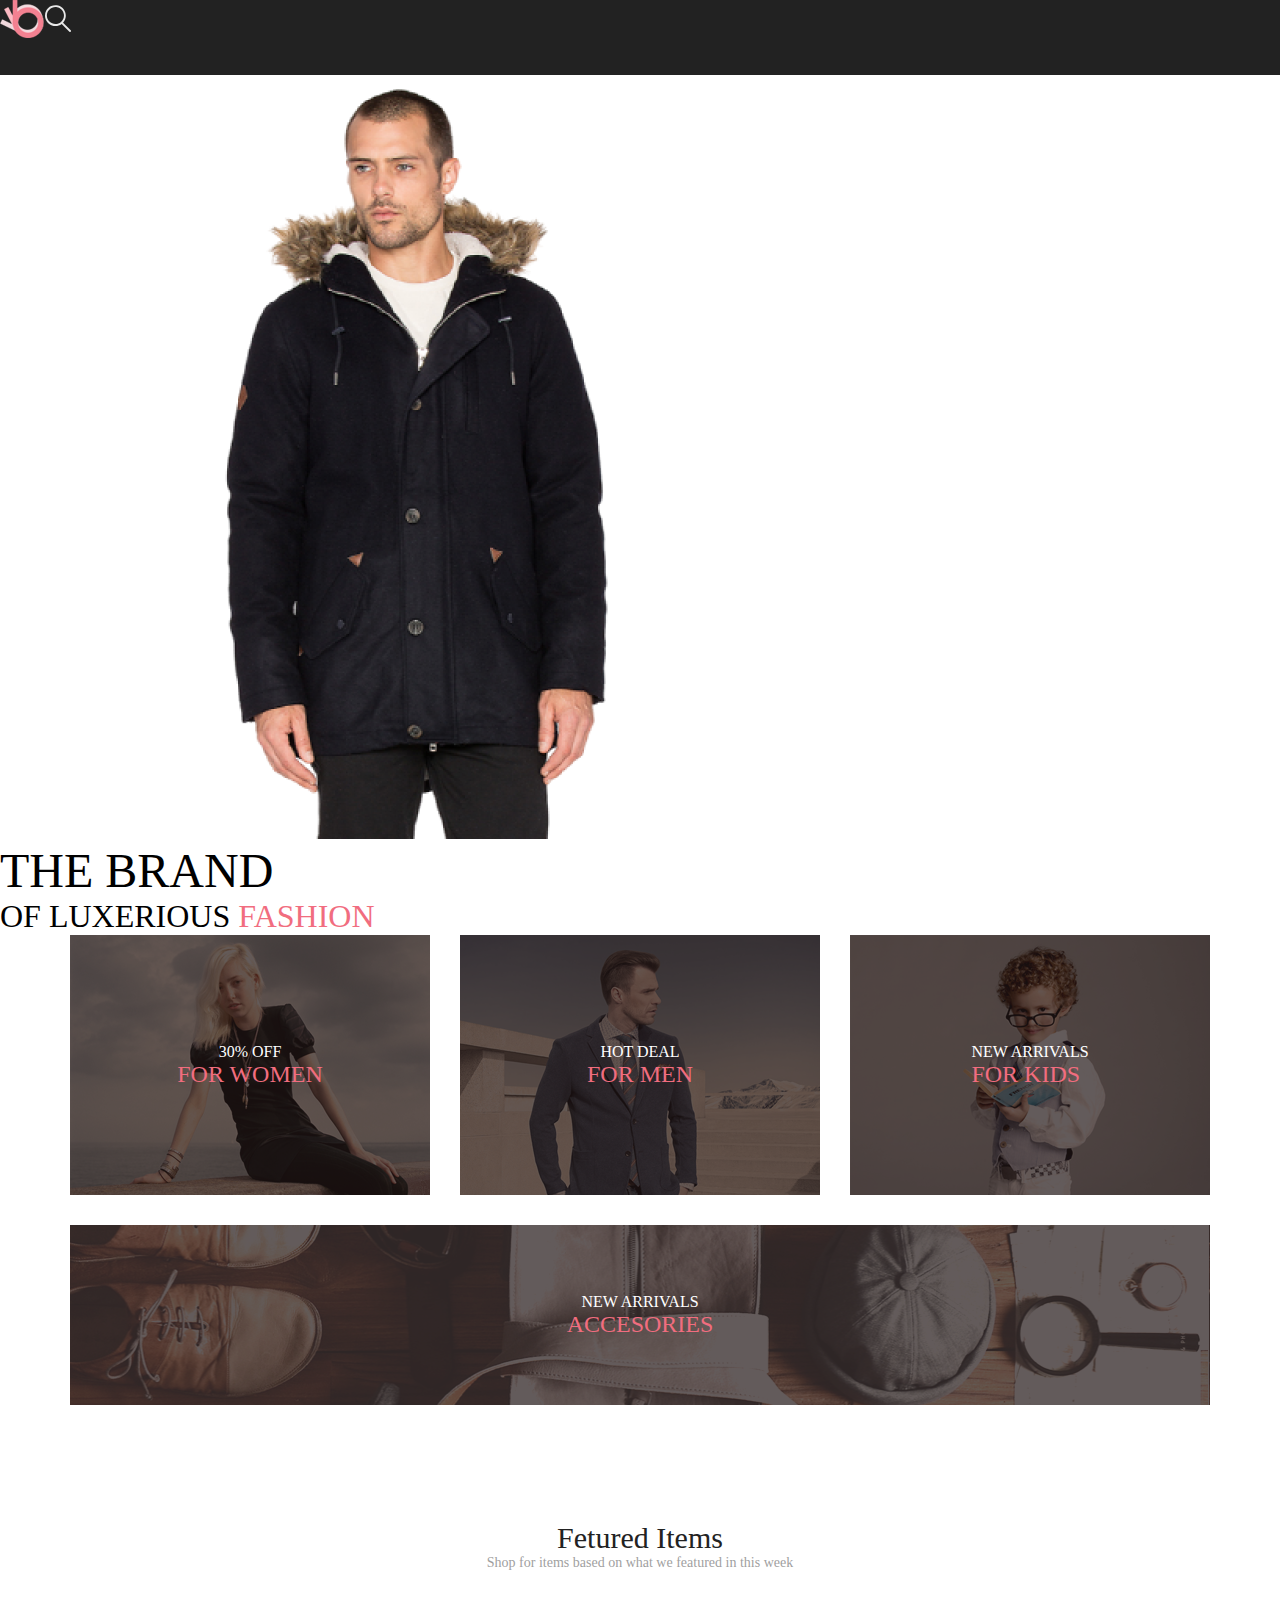
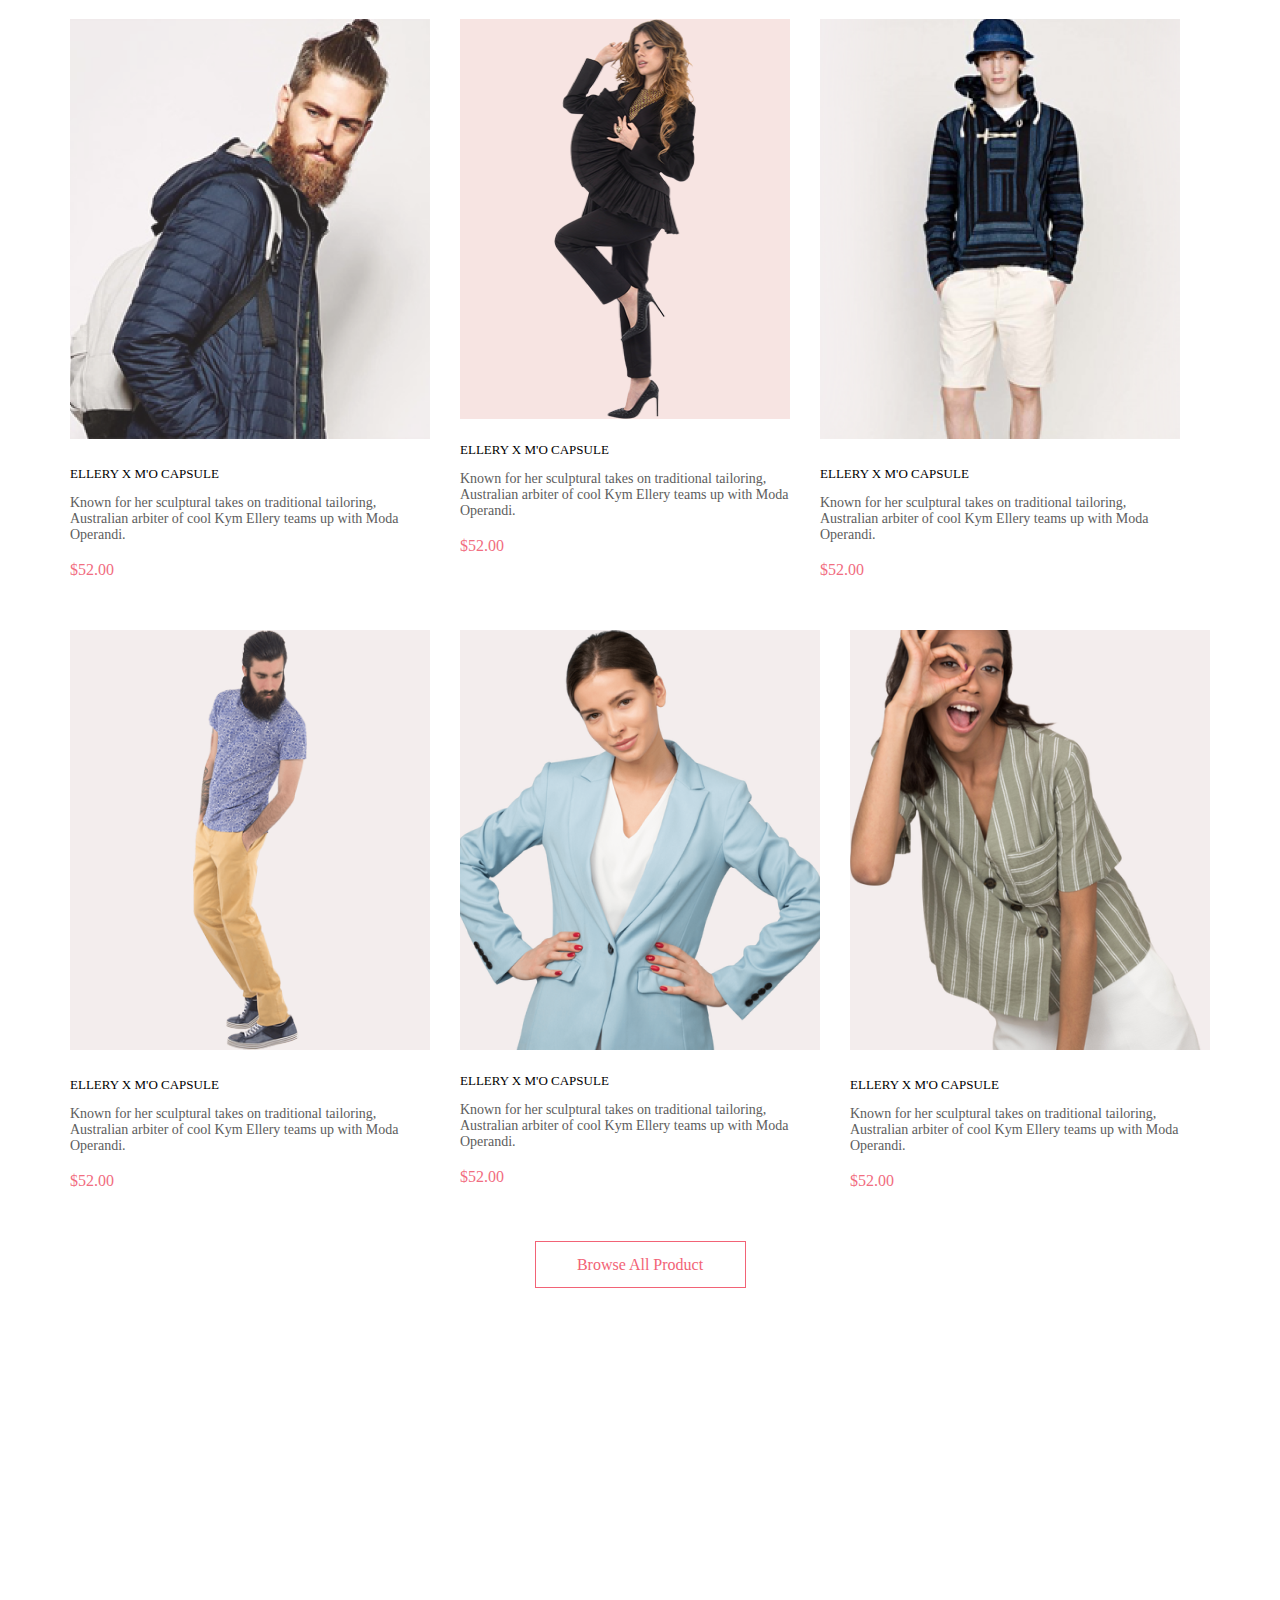
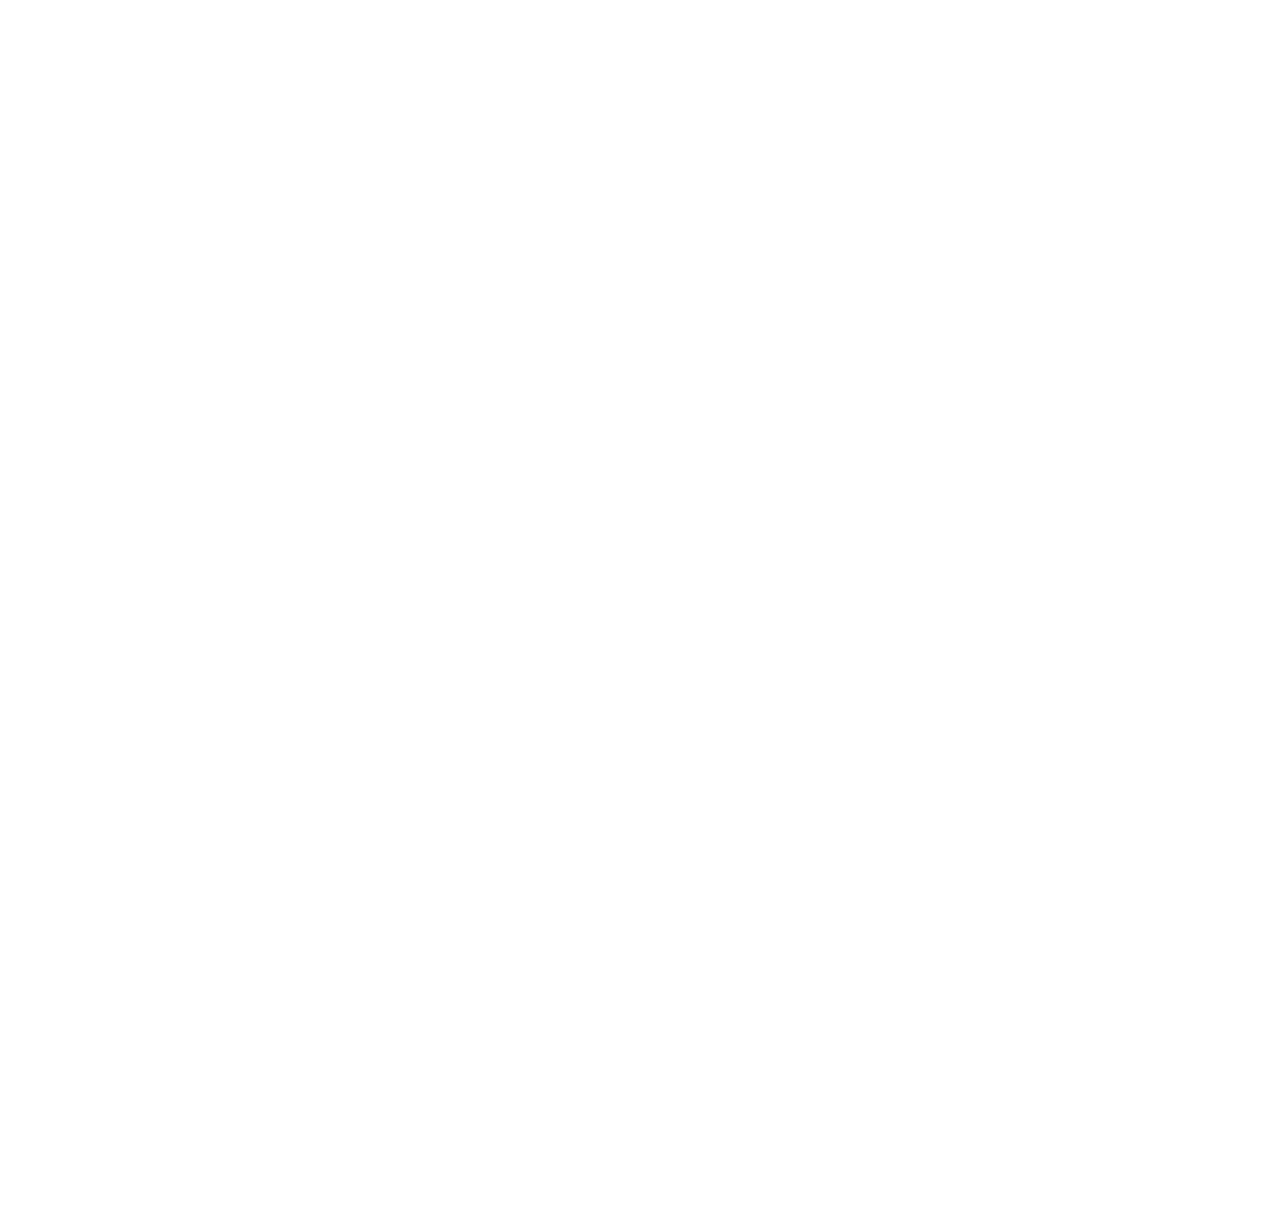
==== index.html @ bfa0432d "example" ====
<!DOCTYPE html>
<html lang="en">
	<head>
		<meta charset="UTF-8" />
		<meta http-equiv="X-UA-Compatible" content="IE=edge" />
		<meta name="viewport" content="width=device-width, initial-scale=1.0" />
		<title>Document</title>
		<link rel="stylesheet" href="style.css" />
	</head>
	<body>
		<div class="mega_container">
			<div class="header">
				<div class="header-box">
					<div class="header-box__left">
						<img src="foto/top/Group 2.svg" alt="">
						<img src="foto/top/Forma 1(1).svg" alt="">
					</div>
					<div class="header-box__right">

					</div>
				</div>
			</div>
			<div class="men">
				<div class="men__foto">
					<img src="Layer_57-removebg-preview 1.png" alt="" />
				</div>
				<div class="men__text">
					<span class="men__text__h1">THE BRAND</span> <br />
					<span class="men__text__h3">
						OF LUXERIOUS <span class="men__colortext">FASHION</span>
					</span>
				</div>
			</div>
			<div class="content">
				<div class="container">
					<div class="item item__woman">
						<div class="item-black"></div>
						<div class="text-box">
							<span class="text-box__white">30% OFF</span>
							<span class="text-box__red">FOR WOMEN</span>
						</div>
					</div>

					<div class="item item__man">
						<div class="item-black"></div>
						<div class="text-box">
							<span class="text-box__white">HOT DEAL</span>
							<span class="text-box__red">FOR MEN</span>
						</div>
					</div>
					<div class="item item__child">
						<div class="item-black"></div>
						<div class="text-box">
							<span class="text-box__white">NEW ARRIVALS</span>
							<span class="text-box__red">FOR KIDS</span>
						</div>
					</div>
				</div>
				<div class="acces">
					<div class="accesories">
						<div class="item-black"></div>
						<span class="text-box__white">NEW ARRIVALS</span>

						<span class="text-box__red">ACCESORIES</span>
					</div>
				</div>
			</div>
			<div class="fetured-items">
				<div class="fetured-items__textbox">
					<div class="fetured-items__h1">Fetured Items</div>
					<div class="fetured-items__text">
						Shop for items based on what we featured in this week
					</div>
				</div>
				<div class="fetured-items__mega-box">
					<div class="fetured-items__box">
						<div class="fetured-items__box-foto">
							<img src="foto/fetured/fetured-men.png" alt="" />
						</div>
						<div class="fetured-items__box__text">
							<div class="fetured-items__box__text__strong">
								ELLERY X M'O CAPSULE
							</div>

							<div class="fetured-items__box__text__text">
								Known for her sculptural takes on traditional
								tailoring, Australian arbiter of cool Kym Ellery
								teams up with Moda Operandi.
							</div>
							<div class="fetured-items__box__text__cost">
								$52.00
							</div>
						</div>
					</div>

					<div class="fetured-items__box">
						<div class="fetured-items__box-foto foto-center">
							<img src="foto/fetured/Layer 51.png" alt="" />
						</div>
						<div class="fetured-items__box__text">
							<div class="fetured-items__box__text__strong">
								ELLERY X M'O CAPSULE
							</div>

							<div class="fetured-items__box__text__text">
								Known for her sculptural takes on traditional
								tailoring, Australian arbiter of cool Kym Ellery
								teams up with Moda Operandi.
							</div>
							<div class="fetured-items__box__text__cost">
								$52.00
							</div>
						</div>
					</div>
					<div class="fetured-items__box">
						<div class="fetured-items__box-foto">
							<img src="foto/fetured/3.png" alt="" />
						</div>
						<div class="fetured-items__box__text">
							<div class="fetured-items__box__text__strong">
								ELLERY X M'O CAPSULE
							</div>

							<div class="fetured-items__box__text__text">
								Known for her sculptural takes on traditional
								tailoring, Australian arbiter of cool Kym Ellery
								teams up with Moda Operandi.
							</div>
							<div class="fetured-items__box__text__cost">
								$52.00
							</div>
						</div>
					</div>
				</div>
				<div class="fetured-items__mega-box">
					<div class="fetured-items__box">
						<div class="fetured-items__box-foto">
							<img src="foto/fetured/4.png" alt="" />
						</div>
						<div class="fetured-items__box__text">
							<div class="fetured-items__box__text__strong">
								ELLERY X M'O CAPSULE
							</div>

							<div class="fetured-items__box__text__text">
								Known for her sculptural takes on traditional tailoring, Australian arbiter of cool Kym Ellery teams up with Moda Operandi.
							</div>
							<div class="fetured-items__box__text__cost">
								$52.00
							</div>
						</div>
					</div>

					<div class="fetured-items__box">
						<div class="fetured-items__box-foto foto-center">
							<img src="foto/fetured/5.png" alt="" />
						</div>
						<div class="fetured-items__box__text">
							<div class="fetured-items__box__text__strong">
								ELLERY X M'O CAPSULE
							</div>

							<div class="fetured-items__box__text__text">
								Known for her sculptural takes on traditional tailoring, Australian arbiter of cool Kym Ellery teams up with Moda Operandi.
							</div>
							<div class="fetured-items__box__text__cost">
								$52.00
							</div>
						</div>
					</div>
					<div class="fetured-items__box">
						<div class="fetured-items__box-foto">
							<img src="foto/fetured/6.png" alt="" />
						</div>
						<div class="fetured-items__box__text">
							<div class="fetured-items__box__text__strong">
								ELLERY X M'O CAPSULE
							</div>

							<div class="fetured-items__box__text__text">
								Known for her sculptural takes on traditional tailoring, Australian arbiter of cool Kym Ellery teams up with Moda Operandi.
							</div>
							<div class="fetured-items__box__text__cost">
								$52.00
							</div>
						</div>
					</div>
				</div>
				<div class="featured-items__textdown">
					Browse All Product
				</div>
			</div>
			<div class="black-delivery">
				
			</div>
			<div class="footer">
				
			</div>
		</div>
	</body>
</html>
---- style.css ----
* {
	margin: 0;
	padding: 0;
	box-sizing: border-box;

	font-family: Lato;
}

.mega_container {
	max-width: 1600px;
	margin: 0 auto;
}
.header {
	height: 75px;
	background-color: #222222;
}
.header-box{
	display: flex;
}
.header-box__left{
	
	display: flex;
	justify-content: center;
	align-items: center;
}
.header-box__right{
	display: flex;
}
----------------------------
.men {
	background-color: #f1e4e6;
	display: flex;
	align-items: center;
	margin-bottom: 65px;
}
-------------------------- .men__text {
	height: 92px;
	align-items: center;
	padding-left: 16px;
	border-left: 12px solid #f16d7f;
}
.men__text__h1 {
	font-size: 48px;
}
.men__text__h3 {
	font-size: 32px;
}
.men__colortext {
	color: #f16d7f;
}
.content {
	padding-bottom: 96px;
}
.item__woman {
	background-image: url(foto/woman.png);
	gap: 1;
}
.item__man {
	background-image: url(foto/man.png);
	gap: 1;
}
.item__child {
	background-image: url(foto/child.png);
	gap: 1;
}
.item {
	display: flex;
	width: 360px;
	height: 260px;
	background-size: no-repeat;
	background-position: center;
	background-size: cover;
	border: 0px solid #000;
	justify-content: center;
	align-items: center;
	position: relative;
	margin-left: 30px;
}

.item-black {
	width: 100%;
	height: 100%;
	background-color: rgba(33, 22, 22, 0.7);
	position: absolute;
	top: 0;
	left: 0;
}
.text-box {
	display: flex;
	flex-direction: column;
}
.text-box__red {
	color: #f16d7f;
	font-size: 24px;
	z-index: 2;
}
.text-box__white {
	color: #ffffff;
	font-size: 16px;
	text-align: center;
	z-index: 2;
}
.accesories {
	display: flex;
	background-image: url(foto/accesories.png);
	position: absolute;
	height: 180px;
	width: 1140px;
	justify-content: center;
	align-items: center;
	flex-direction: column;
}
.cont {
}
.acces {
	display: flex;
	justify-content: center;
	margin-bottom: 200px;
}

.container {
	width: 1200px;
	margin: 0 auto;
	display: flex;
	margin-bottom: 30px;
}

------------------------ .fetured-items {
	width: 1140px;
	border: 1px solid black;
	/*dont work????????*/
}
.fetured-items__textbox {
	display: flex;
	text-align: center;
	flex-direction: column;
	padding-bottom: 48px;
}
.fetured-items__h1 {
	color: #222222;
	font-size: 30px;
}
.fetured-items__box-foto {
	margin-bottom: 23.35px;
}
.fetured-items__text {
	font-size: 14px;
	color: #9f9f9f;
}
.fetured-items__mega-box {
	display: flex;
	width: 1140px;
	margin: 0 auto;
	margin-bottom: 30px;
}
.fetured-items__box{
width: 360px;
height: 581px;
margin-right: 30px;
}

.fetured-items__box__text__strong {
	font-size: 13px;
	font-weight: 400;
    margin-bottom: 12.65px;
}
.fetured-items__box__text__text{
	color: #5D5D5D;
	font-size: 14px;
	margin-bottom: 18px;
}
.fetured-items__box__text__cost{
	color: #F16D7F;
	font-size: 16px;

}
.foto-center{
	display: flex;
	justify-content: center;
	background-color: #F7E4E2 ;
}
.featured-items__textdown{
	width:  211px;
	height: 47px;
	border: 1px solid #F26376;
	display: flex;
	justify-content: center;
	align-items: center;
	font-size: 16px;
	color: #F26376;
	margin: 0 auto;
	margin-bottom: 95.5em;
}
-----------------------
.black-delivery{
	width: 1600px;
	height: 341px;
	background-color:#222224;
margin: 0 auto;
}
------------------------ 
.footer {
	height: 75px;
	background-color: #222222;
}
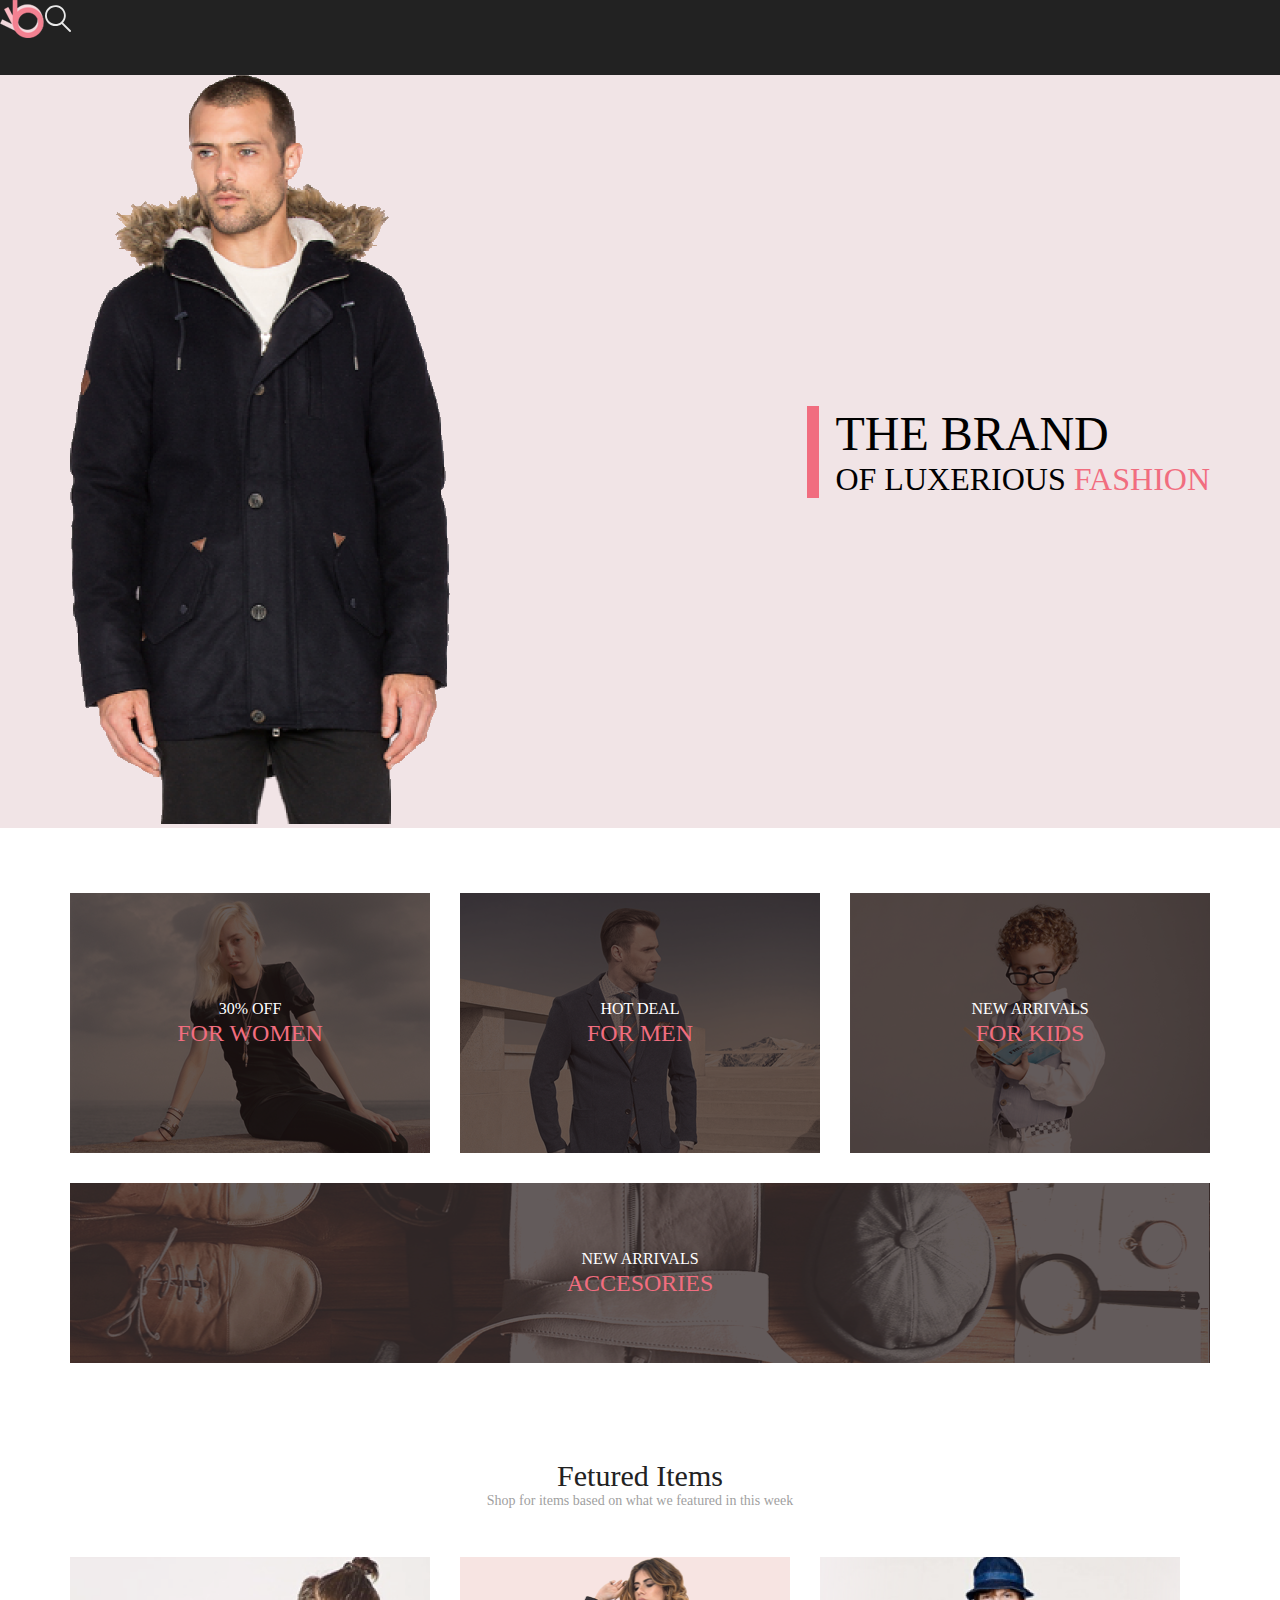
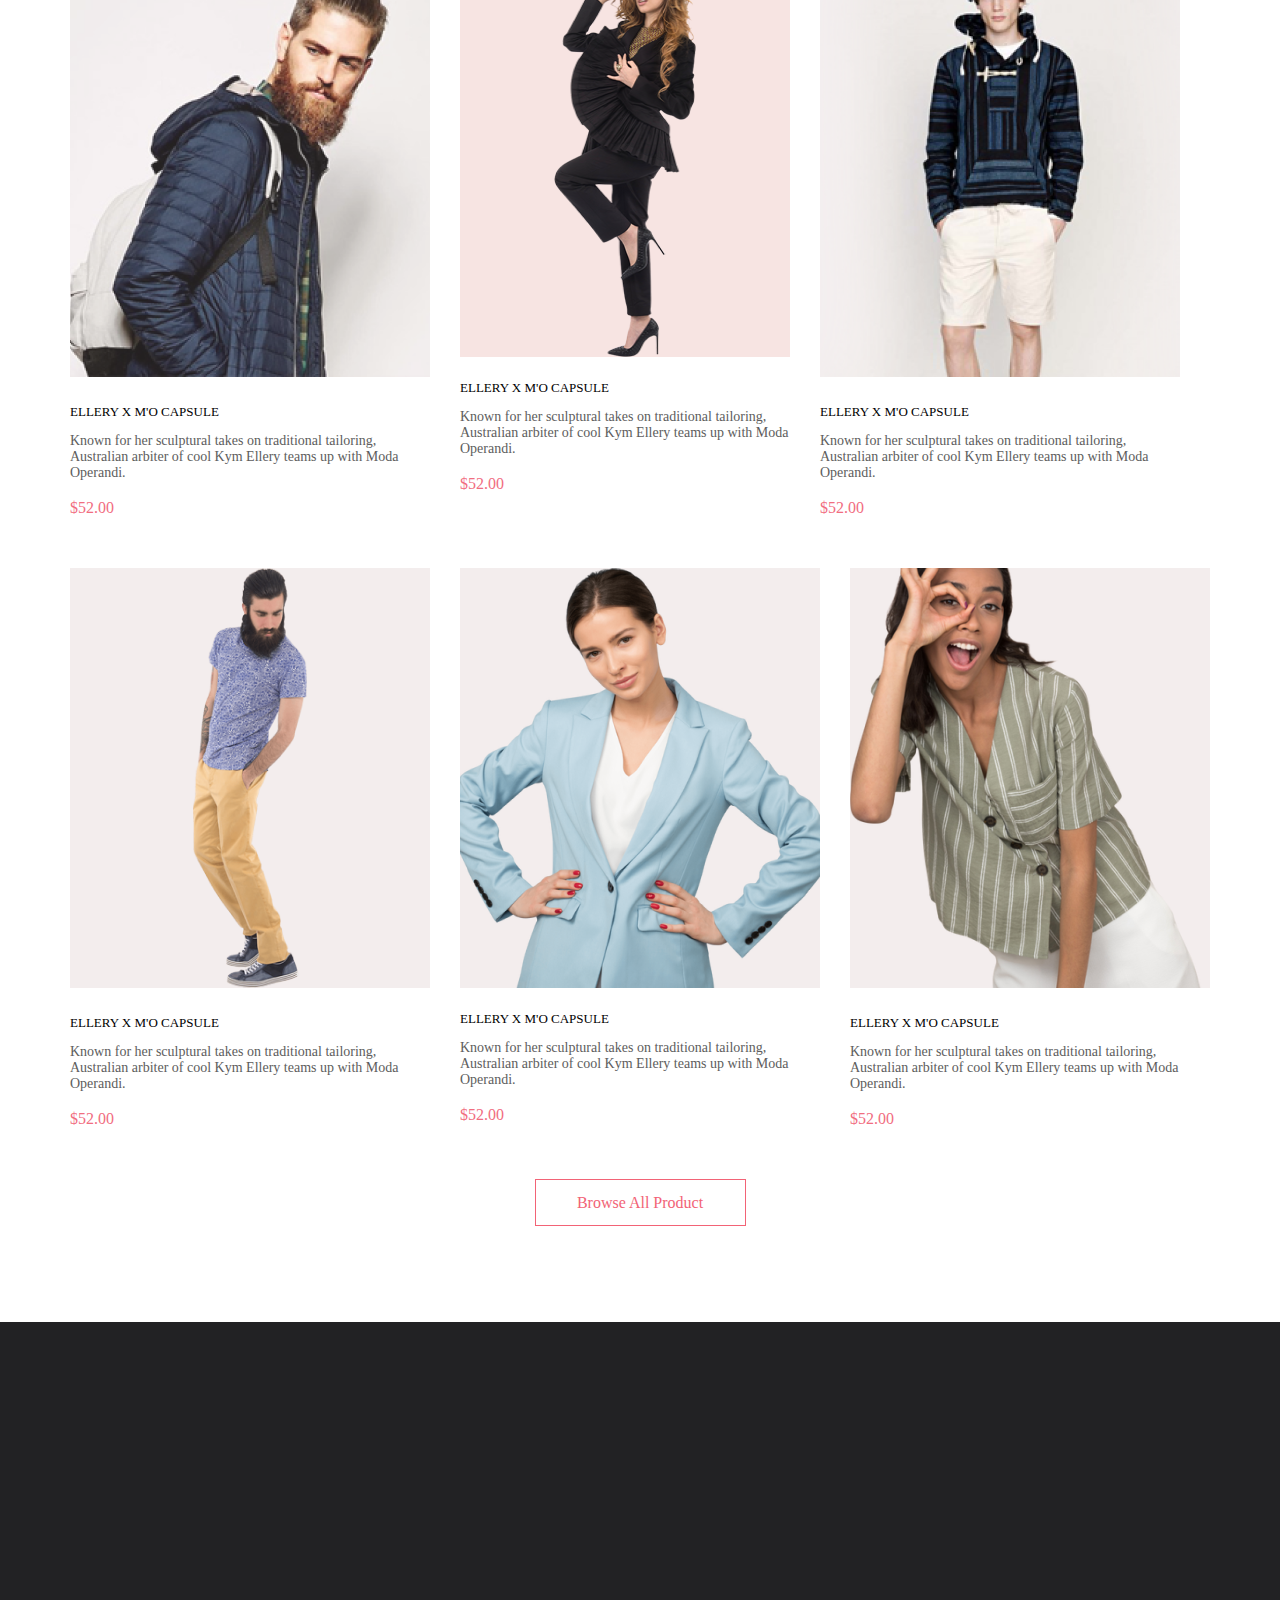
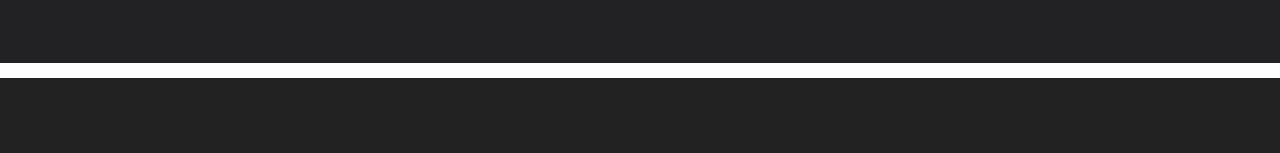
==== commit c9e19f3f: "exampl1" ====
--- a/index.html
+++ b/index.html
@@ -8,64 +8,68 @@
 		<link rel="stylesheet" href="style.css" />
 	</head>
 	<body>
-		<div class="mega_container">
-			<div class="header">
-				<div class="header-box">
-					<div class="header-box__left">
-						<img src="foto/top/Group 2.svg" alt="">
-						<img src="foto/top/Forma 1(1).svg" alt="">
-					</div>
-					<div class="header-box__right">
-
-					</div>
-				</div>
+		<header>
+			<div class="header-box">
+				<div class="header-box__left">
+					<img src="foto/top/Group 2.svg" alt="" />
+					<img src="foto/top/Forma 1(1).svg" alt="" />
+				</div>
+				<div class="header-box__right"></div>
 			</div>
-			<div class="men">
-				<div class="men__foto">
-					<img src="Layer_57-removebg-preview 1.png" alt="" />
-				</div>
-				<div class="men__text">
-					<span class="men__text__h1">THE BRAND</span> <br />
-					<span class="men__text__h3">
-						OF LUXERIOUS <span class="men__colortext">FASHION</span>
-					</span>
-				</div>
-			</div>
-			<div class="content">
-				<div class="container">
-					<div class="item item__woman">
-						<div class="item-black"></div>
-						<div class="text-box">
-							<span class="text-box__white">30% OFF</span>
-							<span class="text-box__red">FOR WOMEN</span>
-						</div>
-					</div>
-
-					<div class="item item__man">
-						<div class="item-black"></div>
-						<div class="text-box">
-							<span class="text-box__white">HOT DEAL</span>
-							<span class="text-box__red">FOR MEN</span>
-						</div>
-					</div>
-					<div class="item item__child">
-						<div class="item-black"></div>
-						<div class="text-box">
+		</header>
+		<main>
+			<section class="men">
+				<div class="wrapper">
+					<div class="men__container">
+						<div class="men__foto">
+							<img src="foto/Layer_57-removebg-preview 1.png" alt="" />
+						</div>
+						<div class="men__text">
+							<span class="men__text-h1">THE BRAND</span> <br />
+							<span class="men__text-h3">
+								OF LUXERIOUS
+								<span class="men__colortext">FASHION</span>
+							</span>
+						</div>
+					</div>
+				</div>
+			</section>
+			<section class="content">
+				<div class="wrapper">
+					<div class="container">
+						<div class="item item__woman">
+							<div class="item-black">
+								<span class="text-box__white">30% OFF</span>
+								<span class="text-box__red">FOR WOMEN</span>
+							</div>
+						</div>
+
+						<div class="item item__man">
+							<div class="item-black">
+								<span class="text-box__white">HOT DEAL</span>
+								<span class="text-box__red">FOR MEN</span>
+							</div>
+						</div>
+						<div class="item item__child">
+							<div class="item-black">
+								<span class="text-box__white"
+									>NEW ARRIVALS</span
+								>
+								<span class="text-box__red">FOR KIDS</span>
+							</div>
+						</div>
+					</div>
+
+					<div class="accesories">
+						<div class="item-black">
 							<span class="text-box__white">NEW ARRIVALS</span>
-							<span class="text-box__red">FOR KIDS</span>
-						</div>
-					</div>
-				</div>
-				<div class="acces">
-					<div class="accesories">
-						<div class="item-black"></div>
-						<span class="text-box__white">NEW ARRIVALS</span>
-
-						<span class="text-box__red">ACCESORIES</span>
-					</div>
-				</div>
-			</div>
-			<div class="fetured-items">
+
+							<span class="text-box__red">ACCESORIES</span>
+						</div>
+					</div>
+				</div>
+			</section>
+			<section class="fetured-items">
 				<div class="fetured-items__textbox">
 					<div class="fetured-items__h1">Fetured Items</div>
 					<div class="fetured-items__text">
@@ -143,7 +147,9 @@
 							</div>
 
 							<div class="fetured-items__box__text__text">
-								Known for her sculptural takes on traditional tailoring, Australian arbiter of cool Kym Ellery teams up with Moda Operandi.
+								Known for her sculptural takes on traditional
+								tailoring, Australian arbiter of cool Kym Ellery
+								teams up with Moda Operandi.
 							</div>
 							<div class="fetured-items__box__text__cost">
 								$52.00
@@ -161,7 +167,9 @@
 							</div>
 
 							<div class="fetured-items__box__text__text">
-								Known for her sculptural takes on traditional tailoring, Australian arbiter of cool Kym Ellery teams up with Moda Operandi.
+								Known for her sculptural takes on traditional
+								tailoring, Australian arbiter of cool Kym Ellery
+								teams up with Moda Operandi.
 							</div>
 							<div class="fetured-items__box__text__cost">
 								$52.00
@@ -178,24 +186,20 @@
 							</div>
 
 							<div class="fetured-items__box__text__text">
-								Known for her sculptural takes on traditional tailoring, Australian arbiter of cool Kym Ellery teams up with Moda Operandi.
-							</div>
-							<div class="fetured-items__box__text__cost">
-								$52.00
-							</div>
-						</div>
-					</div>
-				</div>
-				<div class="featured-items__textdown">
-					Browse All Product
-				</div>
-			</div>
-			<div class="black-delivery">
-				
-			</div>
-			<div class="footer">
-				
-			</div>
-		</div>
+								Known for her sculptural takes on traditional
+								tailoring, Australian arbiter of cool Kym Ellery
+								teams up with Moda Operandi.
+							</div>
+							<div class="fetured-items__box__text__cost">
+								$52.00
+							</div>
+						</div>
+					</div>
+				</div>
+				<div class="featured-items__textdown">Browse All Product</div>
+			</section>
+			<section class="black-delivery"></section>
+		</main>
+		<footer></footer>
 	</body>
 </html>
--- a/style.css
+++ b/style.css
@@ -6,43 +6,46 @@
 	font-family: Lato;
 }
 
-.mega_container {
-	max-width: 1600px;
-	margin: 0 auto;
-}
-.header {
+.wrapper {
+	width: 1140px;
+	margin: 0 auto;
+}
+header {
 	height: 75px;
 	background-color: #222222;
 }
-.header-box{
-	display: flex;
-}
-.header-box__left{
-	
-	display: flex;
-	justify-content: center;
-	align-items: center;
-}
-.header-box__right{
-	display: flex;
-}
-----------------------------
+.header-box {
+	display: flex;
+}
+.header-box__left {
+	display: flex;
+	justify-content: center;
+	align-items: center;
+}
+.header-box__right {
+	display: flex;
+}
 .men {
 	background-color: #f1e4e6;
 	display: flex;
 	align-items: center;
 	margin-bottom: 65px;
 }
--------------------------- .men__text {
+.men__container{
+	display: flex;
+	justify-content: space-between;
+	align-items: center;
+}
+.men__text {
 	height: 92px;
 	align-items: center;
 	padding-left: 16px;
 	border-left: 12px solid #f16d7f;
 }
-.men__text__h1 {
+.men__text-h1 {
 	font-size: 48px;
 }
-.men__text__h3 {
+.men__text-h3 {
 	font-size: 32px;
 }
 .men__colortext {
@@ -53,42 +56,41 @@
 }
 .item__woman {
 	background-image: url(foto/woman.png);
-	gap: 1;
+	
 }
 .item__man {
 	background-image: url(foto/man.png);
-	gap: 1;
+	
 }
 .item__child {
 	background-image: url(foto/child.png);
-	gap: 1;
+	
 }
 .item {
 	display: flex;
 	width: 360px;
 	height: 260px;
-	background-size: no-repeat;
 	background-position: center;
 	background-size: cover;
 	border: 0px solid #000;
 	justify-content: center;
 	align-items: center;
 	position: relative;
-	margin-left: 30px;
+	
 }
 
 .item-black {
+	display: flex;
+	align-items: center;
+	justify-content: center;
+	flex-direction: column;
+	gap: 2px;
 	width: 100%;
 	height: 100%;
 	background-color: rgba(33, 22, 22, 0.7);
-	position: absolute;
-	top: 0;
-	left: 0;
-}
-.text-box {
-	display: flex;
-	flex-direction: column;
-}
+
+}
+
 .text-box__red {
 	color: #f16d7f;
 	font-size: 24px;
@@ -103,32 +105,27 @@
 .accesories {
 	display: flex;
 	background-image: url(foto/accesories.png);
-	position: absolute;
 	height: 180px;
 	width: 1140px;
+	 
 	justify-content: center;
 	align-items: center;
 	flex-direction: column;
 }
-.cont {
-}
-.acces {
-	display: flex;
-	justify-content: center;
-	margin-bottom: 200px;
-}
+ 
+ 
 
 .container {
-	width: 1200px;
-	margin: 0 auto;
+
 	display: flex;
 	margin-bottom: 30px;
-}
-
------------------------- .fetured-items {
-	width: 1140px;
-	border: 1px solid black;
-	/*dont work????????*/
+	gap: 30px;
+}
+
+/*------------------------*/
+ .fetured-items {
+	
+
 }
 .fetured-items__textbox {
 	display: flex;
@@ -153,53 +150,51 @@
 	margin: 0 auto;
 	margin-bottom: 30px;
 }
-.fetured-items__box{
-width: 360px;
-height: 581px;
-margin-right: 30px;
+.fetured-items__box {
+	width: 360px;
+	height: 581px;
+	margin-right: 30px;
 }
 
 .fetured-items__box__text__strong {
 	font-size: 13px;
 	font-weight: 400;
-    margin-bottom: 12.65px;
-}
-.fetured-items__box__text__text{
-	color: #5D5D5D;
+	margin-bottom: 12.65px;
+}
+.fetured-items__box__text__text {
+	color: #5d5d5d;
 	font-size: 14px;
 	margin-bottom: 18px;
 }
-.fetured-items__box__text__cost{
-	color: #F16D7F;
+.fetured-items__box__text__cost {
+	color: #f16d7f;
 	font-size: 16px;
-
-}
-.foto-center{
-	display: flex;
-	justify-content: center;
-	background-color: #F7E4E2 ;
-}
-.featured-items__textdown{
-	width:  211px;
+}
+.foto-center {
+	display: flex;
+	justify-content: center;
+	background-color: #f7e4e2;
+}
+.featured-items__textdown {
+	width: 211px;
 	height: 47px;
-	border: 1px solid #F26376;
+	border: 1px solid #f26376;
 	display: flex;
 	justify-content: center;
 	align-items: center;
 	font-size: 16px;
-	color: #F26376;
-	margin: 0 auto;
-	margin-bottom: 95.5em;
-}
------------------------
-.black-delivery{
+	color: #f26376;
+	margin: 0 auto;
+	margin-bottom: 95.5px;
+}
+/*-----------------------*/ .black-delivery {
 	width: 1600px;
 	height: 341px;
-	background-color:#222224;
-margin: 0 auto;
-}
------------------------- 
-.footer {
+	background-color: #222224;
+	margin: 0 auto;
+	margin-bottom: 15px;
+}
+/*------------------------*/ footer {
 	height: 75px;
 	background-color: #222222;
 }
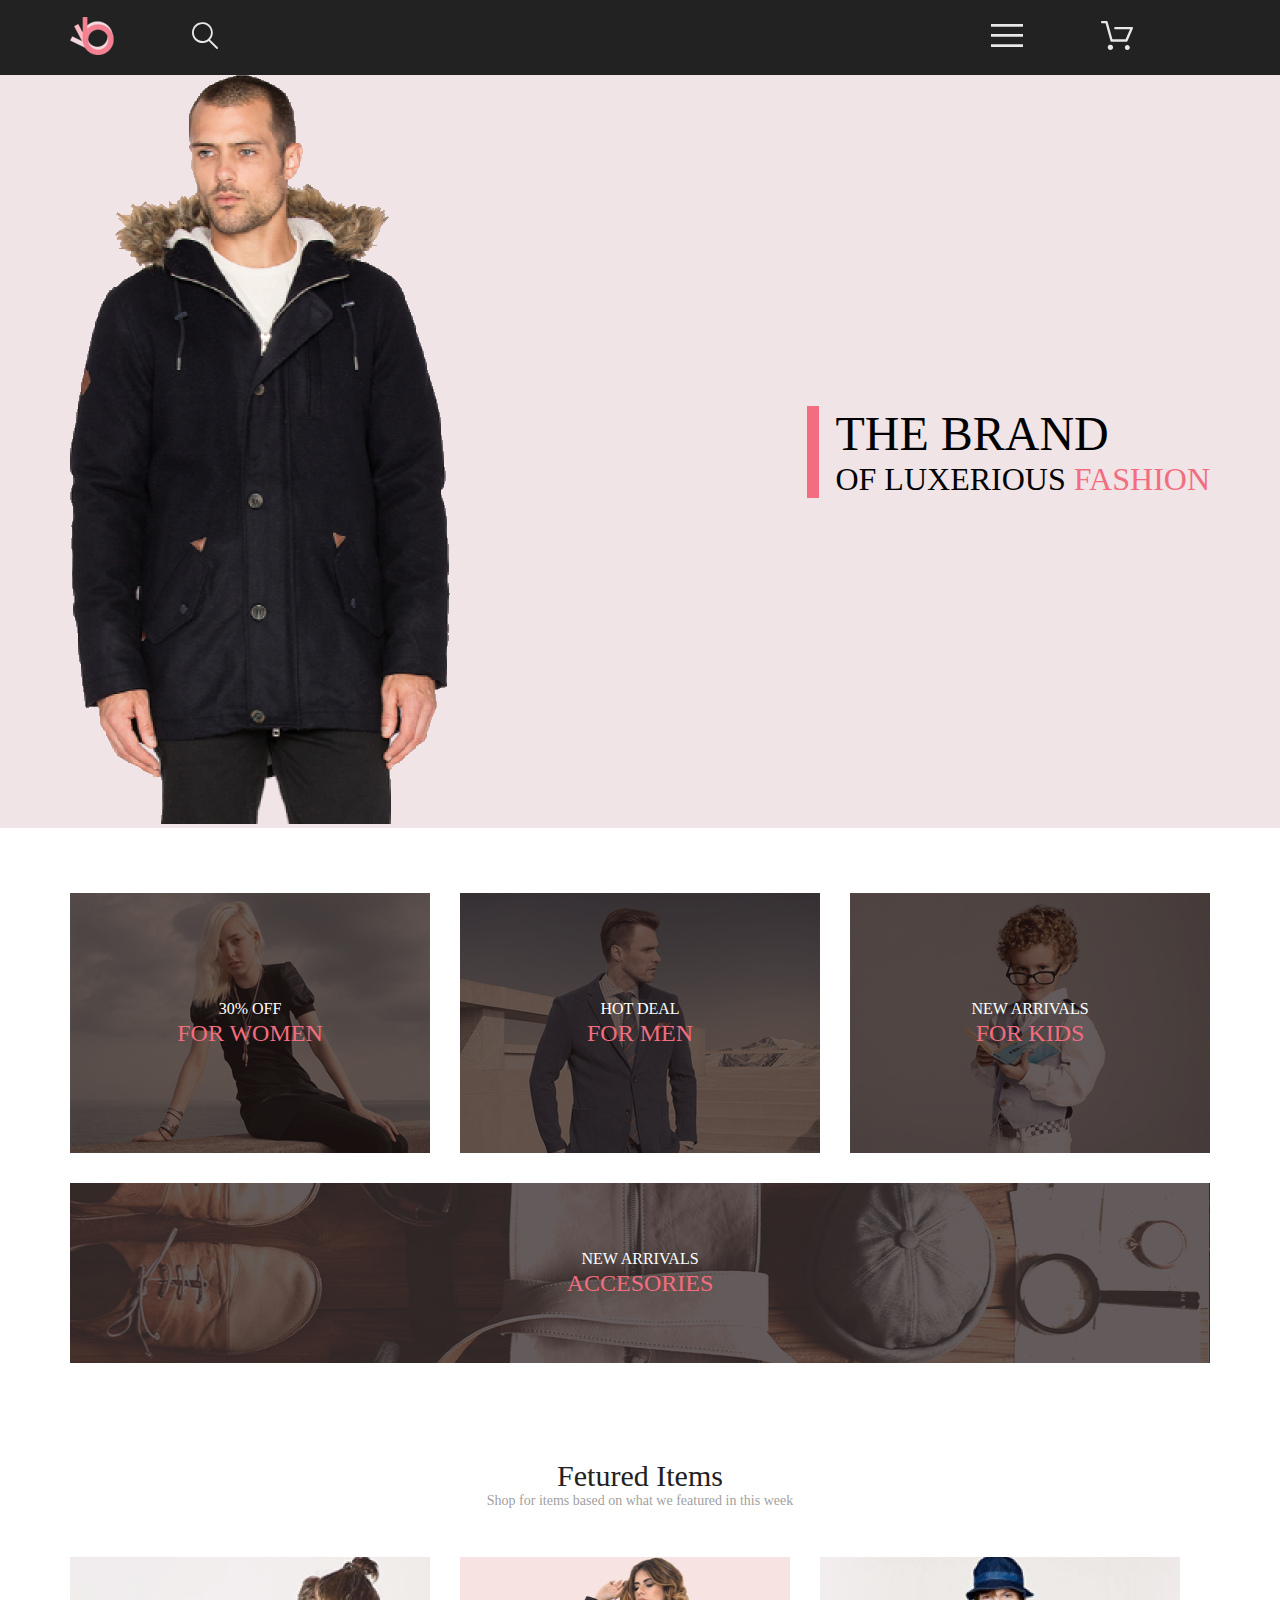
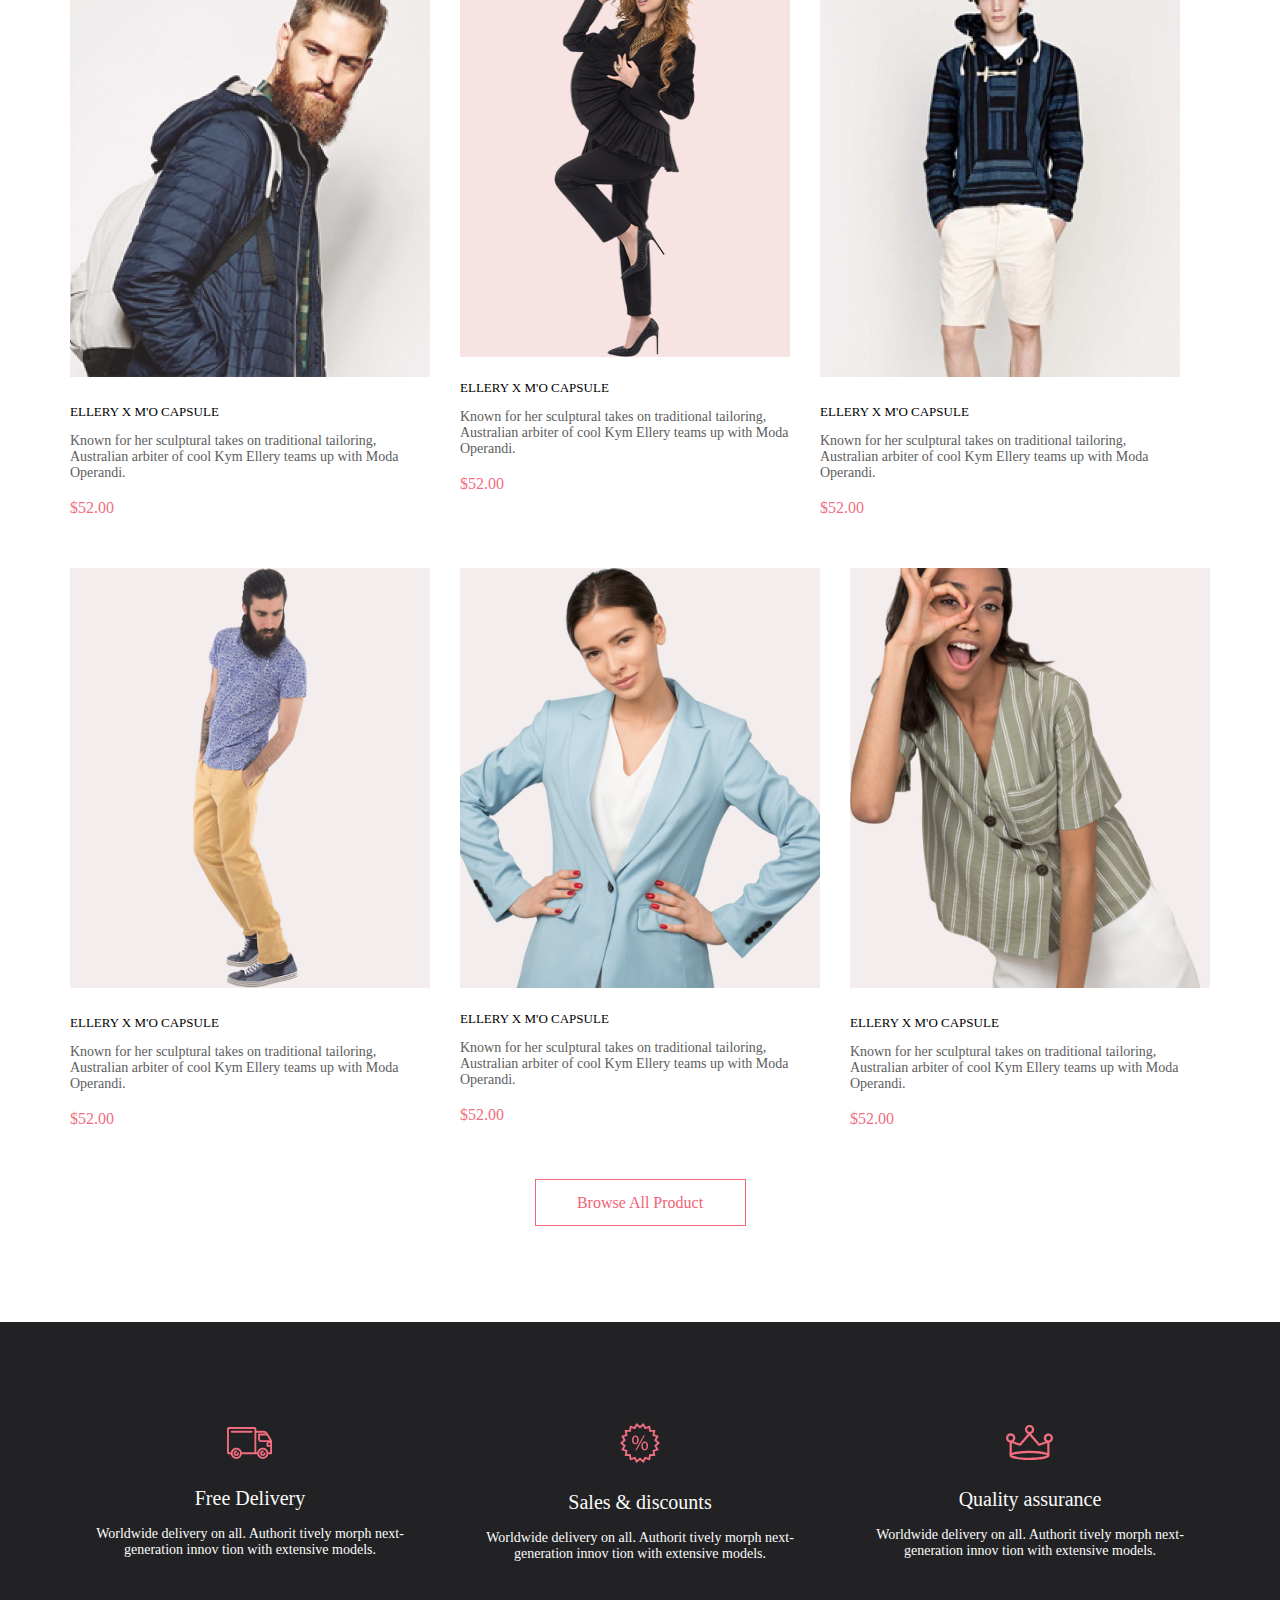
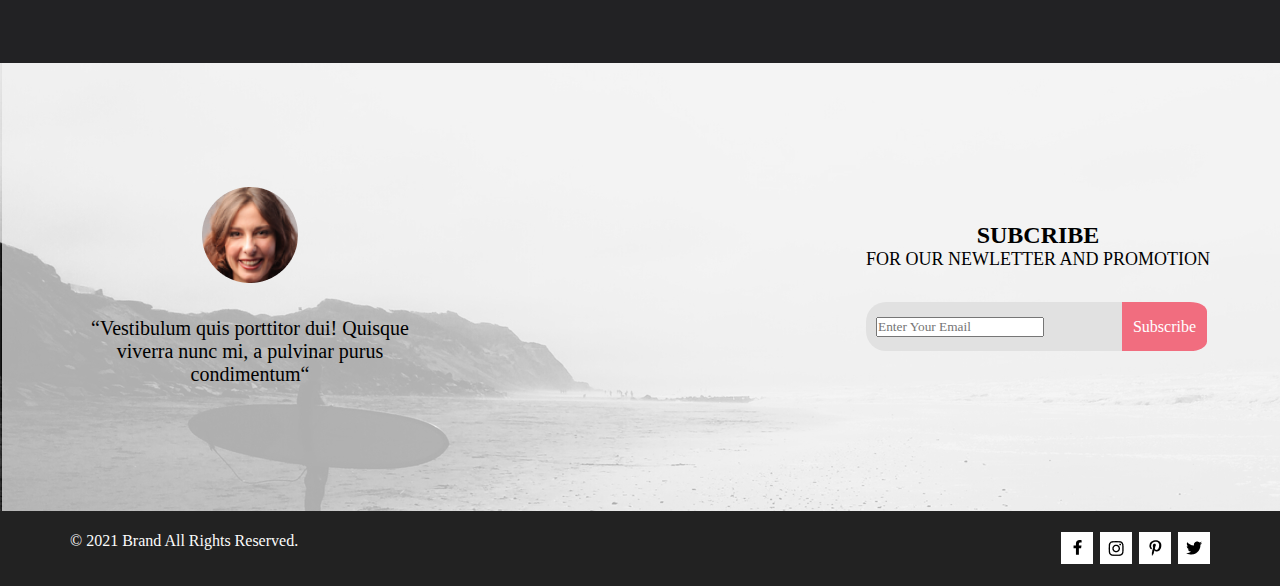
==== commit 8902f5e4: "hw1" ====
--- a/index.html
+++ b/index.html
@@ -9,12 +9,21 @@
 	</head>
 	<body>
 		<header>
-			<div class="header-box">
-				<div class="header-box__left">
-					<img src="foto/top/Group 2.svg" alt="" />
-					<img src="foto/top/Forma 1(1).svg" alt="" />
-				</div>
-				<div class="header-box__right"></div>
+			<div class="wrapper">
+				<div class="header-container">
+					<a class="header-search1" href="#"
+						><img src="foto/top/Group 2.svg" alt=""
+					/></a>
+					<a class="header-search" href="#"
+						><img src="foto/top/Forma 1(1).svg" alt=""
+					/></a>
+					<a class="header-search1" href="#"
+						><img src="foto/top/Forma 1(2).svg" alt=""
+					/></a>
+					<a class="header-search1" href="#"
+						><img src="foto/top/Forma 1(4).svg" alt=""
+					/></a>
+				</div>
 			</div>
 		</header>
 		<main>
@@ -22,7 +31,10 @@
 				<div class="wrapper">
 					<div class="men__container">
 						<div class="men__foto">
-							<img src="foto/Layer_57-removebg-preview 1.png" alt="" />
+							<img
+								src="foto/Layer_57-removebg-preview 1.png"
+								alt=""
+							/>
 						</div>
 						<div class="men__text">
 							<span class="men__text-h1">THE BRAND</span> <br />
@@ -42,6 +54,7 @@
 								<span class="text-box__white">30% OFF</span>
 								<span class="text-box__red">FOR WOMEN</span>
 							</div>
+							<!--branch-->
 						</div>
 
 						<div class="item item__man">
@@ -67,6 +80,7 @@
 							<span class="text-box__red">ACCESORIES</span>
 						</div>
 					</div>
+					<!--master comment-->
 				</div>
 			</section>
 			<section class="fetured-items">
@@ -198,8 +212,111 @@
 				</div>
 				<div class="featured-items__textdown">Browse All Product</div>
 			</section>
-			<section class="black-delivery"></section>
+			<section class="advantage">
+				<div class="wrapper">
+					<div class="advantage-container">
+						<div class="advantage__box">
+							<img src="foto/advantage/Forma1.svg" alt="car" />
+							<div class="advantage__box-text-h1">
+								Free Delivery
+							</div>
+							<div class="advantage__box-text">
+								Worldwide delivery on all. Authorit tively morph
+								next-generation innov tion with extensive
+								models.
+							</div>
+						</div>
+
+						<div class="advantage__box">
+							<img src="foto/advantage/Forma2.svg" alt="car" />
+							<div class="advantage__box-text-h1">
+								Sales & discounts
+							</div>
+							<div class="advantage__box-text">
+								Worldwide delivery on all. Authorit tively morph
+								next-generation innov tion with extensive
+								models.
+							</div>
+						</div>
+
+						<div class="advantage__box">
+							<img src="foto/advantage/Forma3.svg" alt="car" />
+							<div class="advantage__box-text-h1">
+								Quality assurance
+							</div>
+							<div class="advantage__box-text">
+								Worldwide delivery on all. Authorit tively morph
+								next-generation innov tion with extensive
+								models.
+							</div>
+						</div>
+					</div>
+				</div>
+			</section>
+			<section class="subscribe">
+				<div class="subscribe-container wrapper">
+					<div class="subscribe-container__box-info">
+						<div class="subscribe-container__box-foto">
+							<img src="foto/subscribe/Intersect.png" alt="" />
+						</div>
+						<div class="subscribe-container__box-text">
+							“Vestibulum quis porttitor dui! Quisque viverra nunc
+							mi, a pulvinar purus condimentum“
+						</div>
+					</div>
+					<div class="subscribe-container__box-email">
+						<div class="subscribe-container__box-email-h1">
+							SUBCRIBE
+						</div>
+						<div class="subscribe-container__box-email-h2">
+							FOR OUR NEWLETTER AND PROMOTION
+							
+					</div>
+					<div class="c">
+						<div class="subscribe-container__box-input">
+							<input type="text" placeholder="Enter Your Email" >
+						</div>
+						<div class="subscribe-container__box-send">Subscribe</div>
+					</div>
+				</div>
+			</section>
 		</main>
-		<footer></footer>
+		<footer>
+			<div class="footer-container wrapper">
+				<div class="footer__text">
+					© 2021 Brand All Rights Reserved.
+				</div>
+				<div class="footer__icons">
+					<div class="footer__icons-box">
+						<img
+							src="foto/footer__icons/facebook-f-brands (3) 1.svg"
+							alt=""
+						/>
+					</div>
+
+					<div class="footer__icons-box">
+						<img
+							src="foto/footer__icons/instagram-brands 1.png"
+							alt=""
+						/>
+					</div>
+
+					<div class="footer__icons-box">
+						<img
+							src="foto/footer__icons/pinterest-p-brands 1.png"
+							alt=""
+						/>
+					</div>
+
+					<div class="footer__icons-box">
+						<img
+							src="foto/footer__icons/twitter-brands 1.png"
+							alt=""
+						/>
+					</div>
+				</div>
+			</div>
+		</footer>
+		
 	</body>
 </html>
--- a/style.css
+++ b/style.css
@@ -11,19 +11,21 @@
 	margin: 0 auto;
 }
 header {
+	display: flex;
 	height: 75px;
 	background-color: #222222;
 }
-.header-box {
-	display: flex;
-}
-.header-box__left {
-	display: flex;
-	justify-content: center;
-	align-items: center;
-}
-.header-box__right {
-	display: flex;
+.header-container {
+	height: 100%;
+	display: flex;
+align-items: center;
+}
+.header-search{
+	 
+	flex-grow: 10;
+}
+.header-search1{
+	flex-grow: 1;
 }
 .men {
 	background-color: #f1e4e6;
@@ -194,7 +196,131 @@
 	margin: 0 auto;
 	margin-bottom: 15px;
 }
+.advantage {
+	background-color: #222224;
+	display: flex;
+	align-items: center;
+	height: 341px;
+ 
+}
+.advantage-container{
+	display: flex;
+	gap: 30px;
+}
+.advantage__box{
+	width:  360px;
+	color:#FBFBFB ;
+	display: flex;
+	flex-direction: column;
+	align-items: center;
+	justify-content: center;
+}
+.advantage__box-text-h1{
+	font-size: 20px;
+	font-weight: 400;
+	margin-bottom: 16px;
+	margin-top: 28px;
+}
+.advantage__box-text{
+	font-size: 14px;
+font-weight: 300;
+text-align: center;
+}
+/*------------------------*/ 
+.subscribe{
+background-image: url(foto/subscribe/photo\ subscribe.jpg);
+
+ 
+}
+.subscribe-container{
+	display: flex;
+	height: 448px;
+	align-items: center;
+	justify-content: space-between;
+}
+.subscribe-container__box-info{
+	display: flex;
+	flex-direction: column;
+	justify-content: center;
+	align-items: center;
+	width: 360px;
+	height: 225px;
+}
+.subscribe-container__box-foto{
+	margin-bottom: 30px;
+}
+.subscribe-container__box-text{
+	text-align: center;
+	font-size: 20px;
+	font-weight: 400;
+}
+.subscribe-container__box-email{
+
+}
+
+.subscribe-container__box-email-h1{
+	font-size: 24px;
+	font-weight: 700;
+	text-align: center;
+}
+.subscribe-container__box-email-h2{
+	font-size: 18px;
+	font-weight: 400;
+	text-align: center;
+	margin-bottom: 32px;
+}
+.c{
+	display: flex;
+	
+}
+.subscribe-container__box-input{
+	display: flex;
+	padding-left: 10px;
+	align-items: center;
+	background-color: #E1E1E1;
+height: 49px;
+width: 256px;
+border-top-left-radius: 20px;
+	border-bottom-left-radius: 20px;
+}
+.subscribe-container__box-send{
+	display: flex;
+	align-items: center;
+	justify-content: center;
+	height: 49px;
+	width: 85px;
+	background-color: #F16D7F;
+	color: #FFFFFF;
+	border-top-right-radius: 20%;
+	border-bottom-right-radius: 20%;
+}
 /*------------------------*/ footer {
 	height: 75px;
 	background-color: #222222;
-}
+	display: flex;
+	justify-content: center;
+	align-items: center;
+}
+ .footer-container{
+	display: flex;
+ }
+.footer__text{
+	display: flex;
+	color: #FBFBFB;
+	font-size: 16px;
+	font-weight: 400;
+flex-grow: 2;
+}
+.footer__icons{
+ display: flex;
+gap: 7px
+;
+}
+.footer__icons-box{
+	display: flex;
+	justify-content: center;
+	align-items: center;
+	width: 32px;
+	height: 32px;
+	background-color: #ffffff;
+}